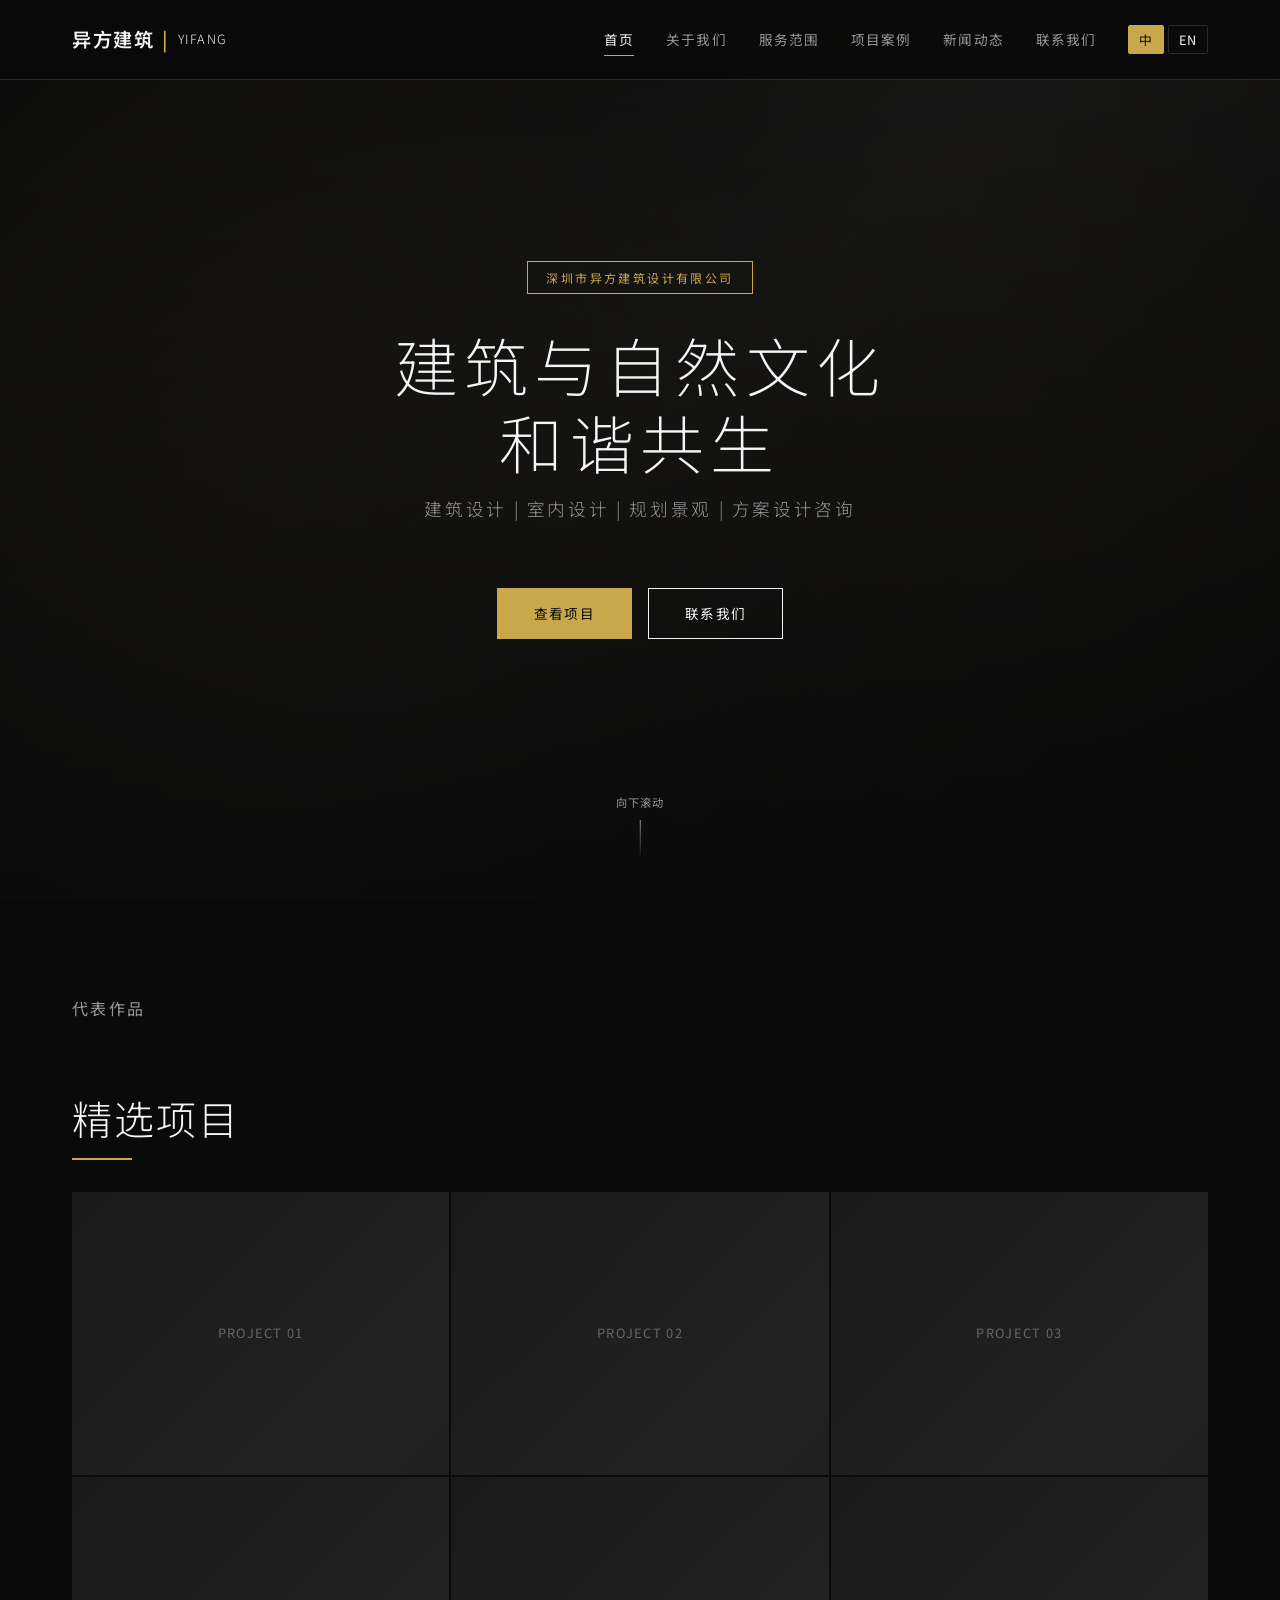
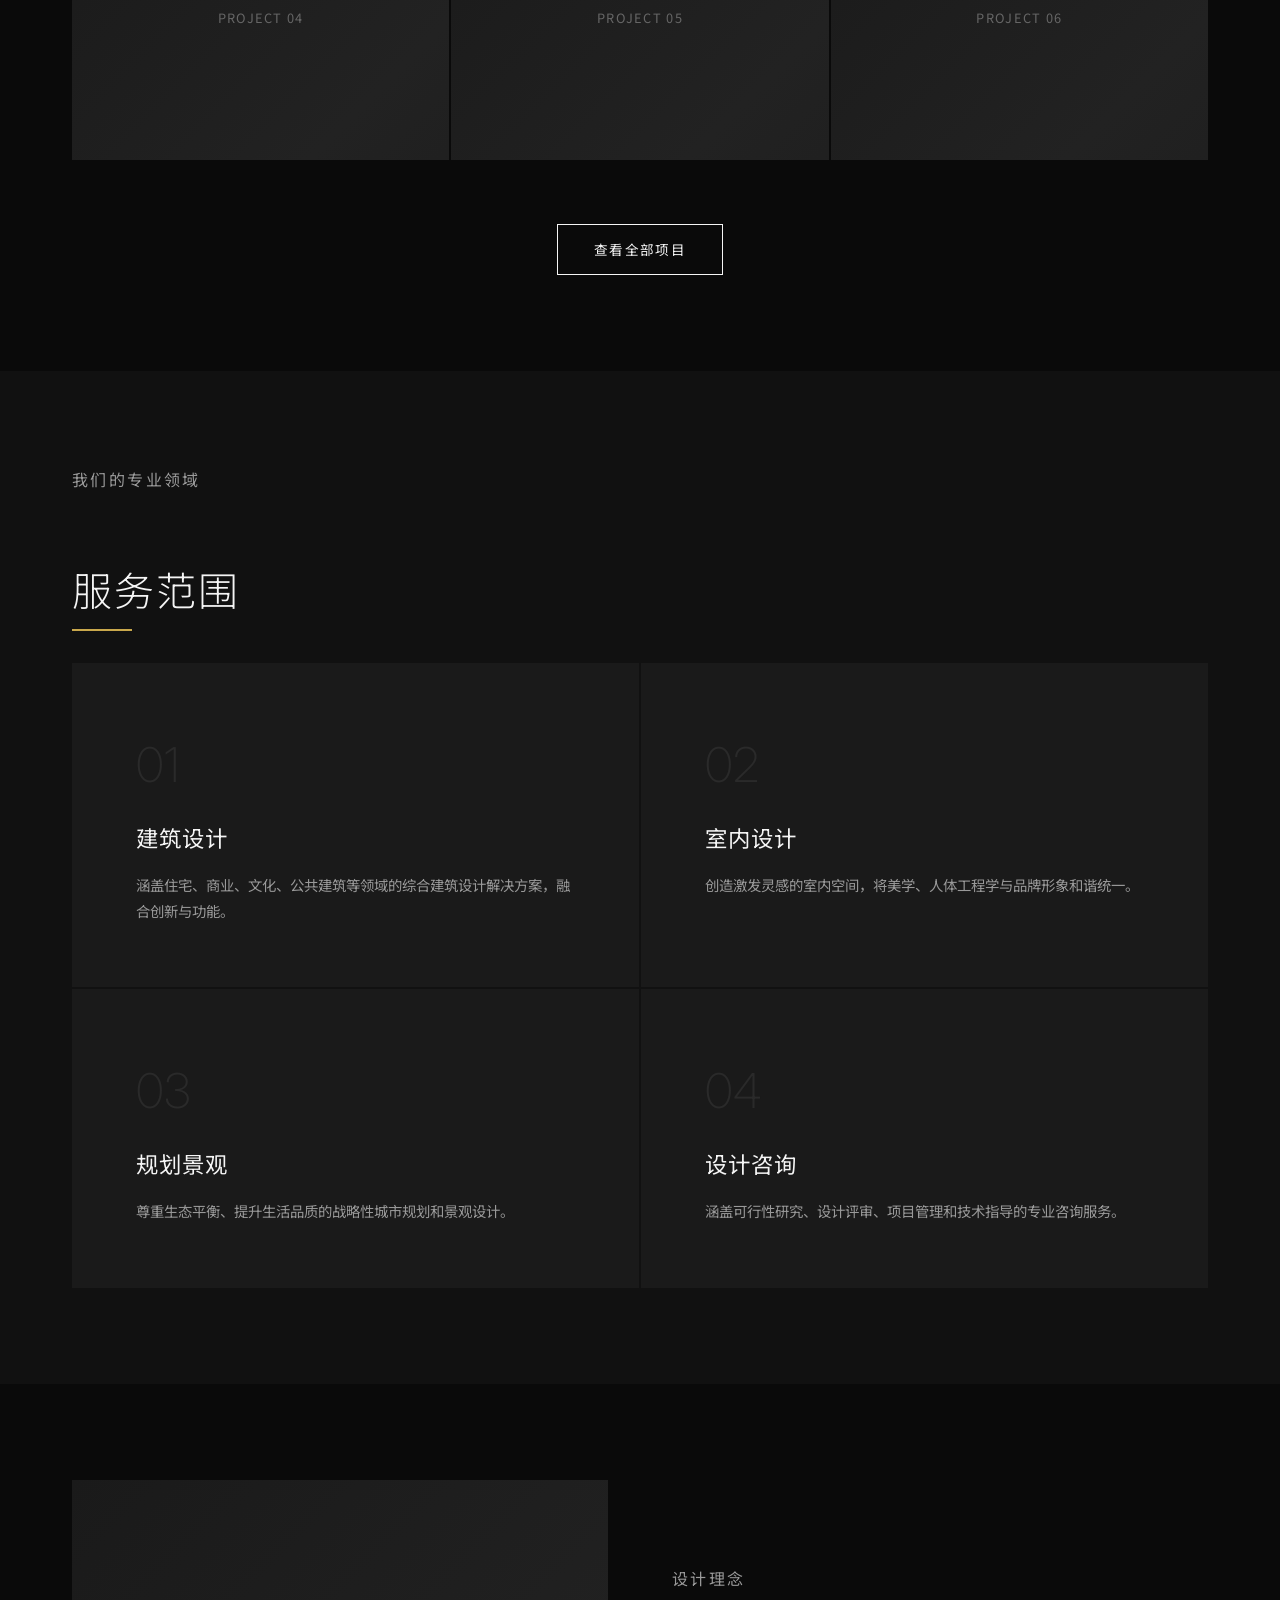
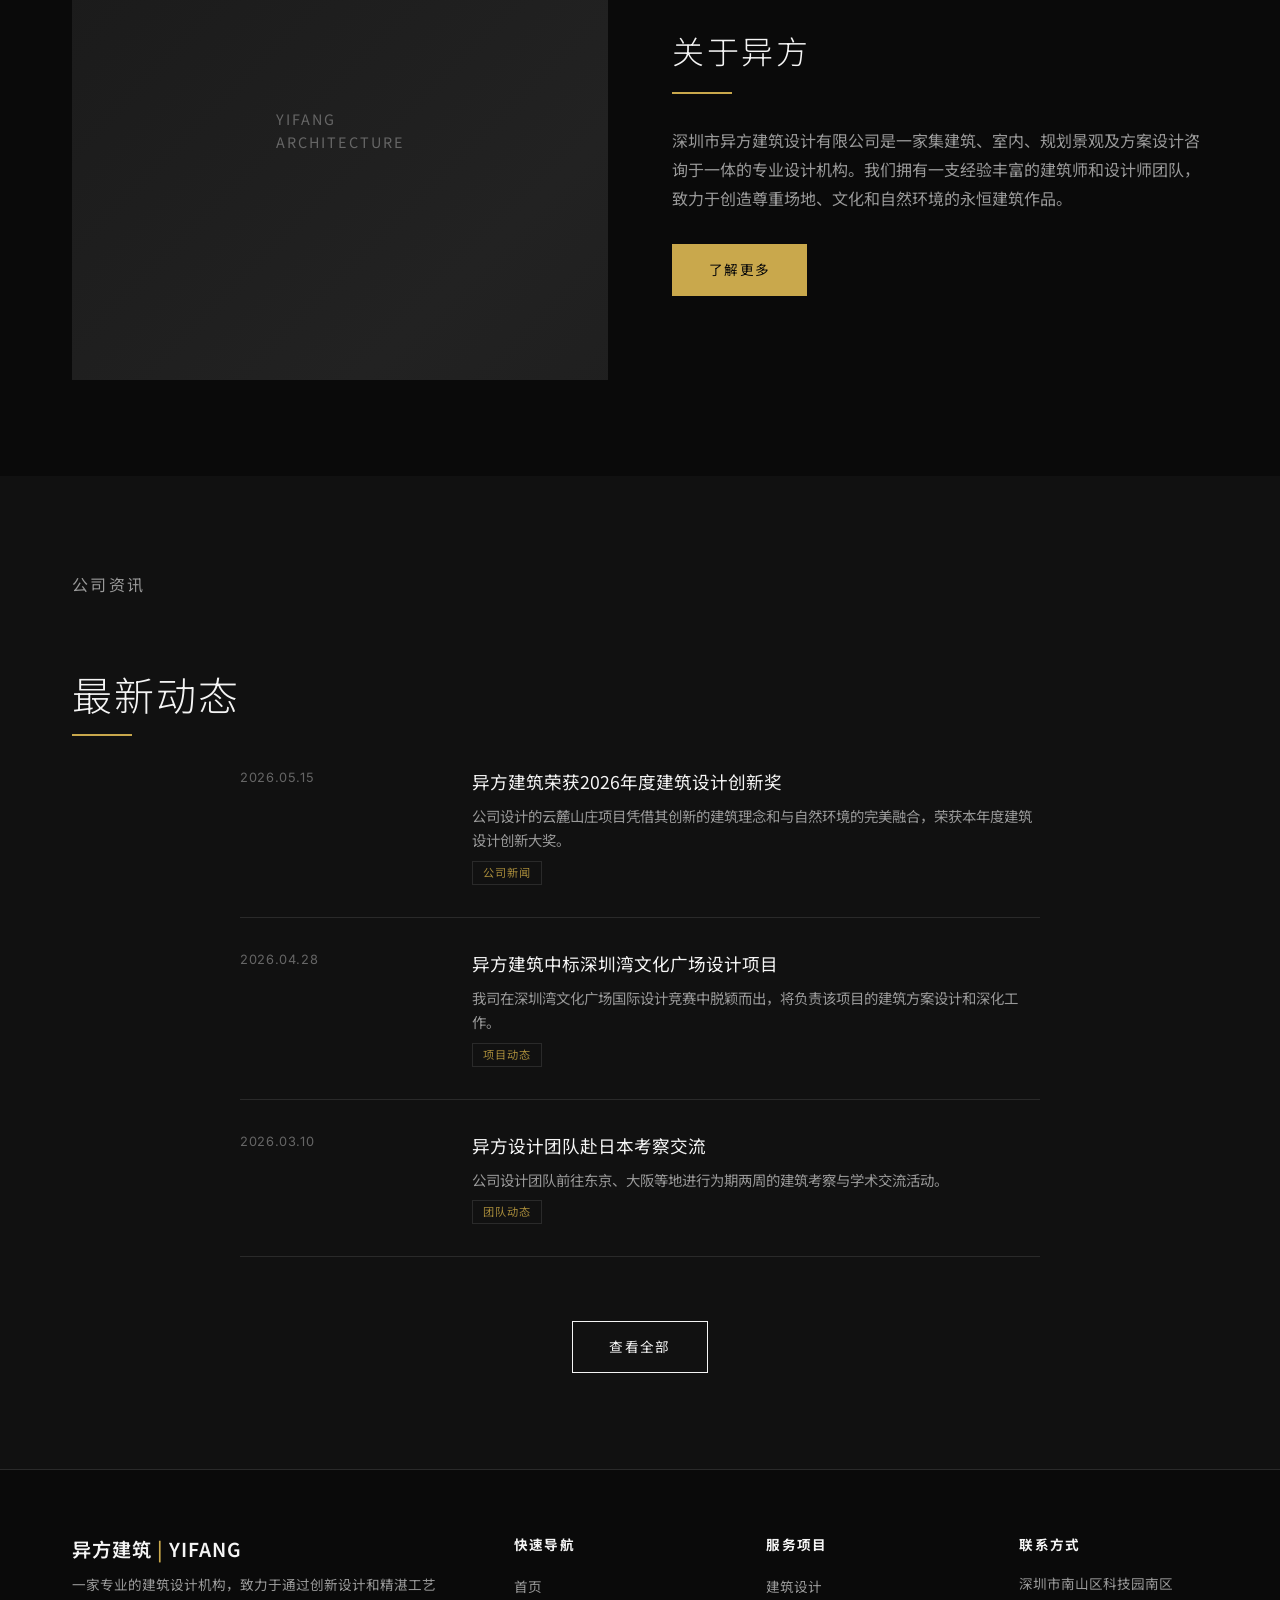
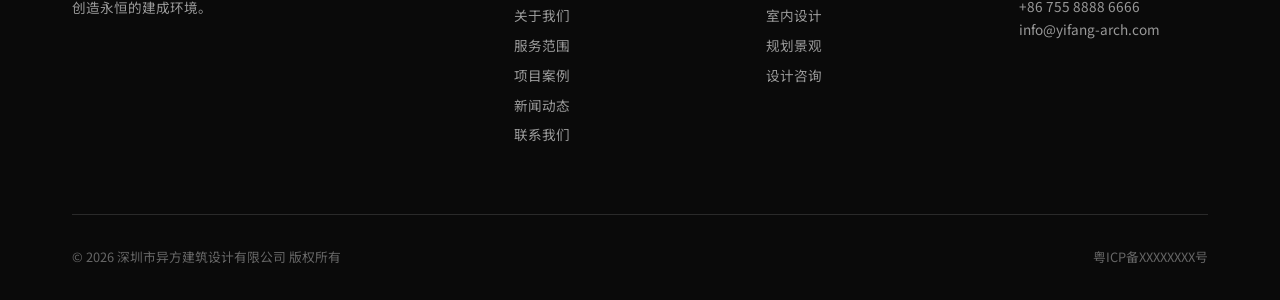
==== index.html @ c67688b3 "feat: init company website - 6 pages: home, about, services, portfolio, news, contact - Dark premium" ====
﻿<!DOCTYPE html>
<html lang="zh-CN">
<head>
  <meta charset="UTF-8">
  <meta name="viewport" content="width=device-width, initial-scale=1.0">
  <title>深圳市异方建筑设计有限公司 | Yifang Architectural Design</title>
  <meta name="description" content="深圳市异方建筑设计有限公司 — 专业建筑/室内/规划景观设计及咨询服务">
  <link rel="preconnect" href="https://fonts.googleapis.com">
  <link rel="preconnect" href="https://fonts.gstatic.com" crossorigin>
  <link href="https://fonts.googleapis.com/css2?family=Inter:wght@200;300;400;600&family=Noto+Sans+SC:wght@200;300;400;600&display=swap" rel="stylesheet">
  <link rel="stylesheet" href="/assets/css/style.css">
</head>
<body>

  <!-- Header -->
  <header class="header" id="header">
    <div class="header-inner">
      <a href="/" class="header-logo">
        <span>异方建筑</span>
        <span class="gold-text">|</span>
        <span style="font-size:0.8rem;font-weight:300">YIFANG</span>
      </a>
      <nav class="nav">
        <a href="/" data-i18n="nav.home" class="active">首页</a>
        <a href="/about.html" data-i18n="nav.about">关于我们</a>
        <a href="/services.html" data-i18n="nav.services">服务范围</a>
        <a href="/portfolio.html" data-i18n="nav.portfolio">项目案例</a>
        <a href="/news.html" data-i18n="nav.news">新闻动态</a>
        <a href="/contact.html" data-i18n="nav.contact">联系我们</a>
        <div class="lang-switcher">
          <button class="lang-btn" data-lang="zh" onclick="i18n.switchLang('zh')">中</button>
          <button class="lang-btn" data-lang="en" onclick="i18n.switchLang('en')">EN</button>
        </div>
      </nav>
      <div class="menu-toggle">
        <span></span>
        <span></span>
        <span></span>
      </div>
    </div>
  </header>
  <div class="nav-overlay"></div>

  <!-- Hero Section -->
  <section class="hero" id="home">
    <div class="hero-bg">
      <div class="hero-bg"></div>
    </div>
    <div class="hero-overlay"></div>
    <div class="hero-content">
      <span class="hero-badge" data-i18n="hero.badge">深圳市异方建筑设计有限公司</span>
      <h1 class="hero-title" data-i18n="hero.title">建筑与自然文化<br>和谐共生</h1>
      <p class="hero-subtitle" data-i18n="hero.subtitle">建筑设计 | 室内设计 | 规划景观 | 方案设计咨询</p>
      <div class="hero-actions">
        <a href="/portfolio.html" class="btn btn-primary" data-i18n="hero.cta.portfolio">查看项目</a>
        <a href="/contact.html" class="btn btn-outline" data-i18n="hero.cta.contact">联系我们</a>
      </div>
    </div>
    <div class="hero-scroll">
      <a href="#featured">
        <span data-i18n="hero.scroll">向下滚动</span>
        <div class="scroll-line"></div>
      </a>
    </div>
  </section>

  <!-- Featured Projects -->
  <section class="section" id="featured">
    <div class="container">
      <div class="reveal">
        <p class="section-subtitle" data-i18n="section.featured.subtitle">代表作品</p>
        <h2 class="section-title" data-i18n="section.featured.title">精选项目</h2>
        <div class="gold-line"></div>
      </div>
      <div class="projects-grid reveal">
        <div class="project-card" data-project-id="1">
          <div class="placeholder-img" style="width:100%;height:100%;display:flex;align-items:center;justify-content:center;color:var(--color-text-dim);font-size:0.8rem;letter-spacing:0.1em">
            PROJECT 01
          </div>
          <div class="project-card-overlay">
            <span class="project-card-category" data-i18n="portfolio.filter.architecture">建筑设计</span>
            <h3 class="project-card-title" data-i18n="portfolio.view">云麓山庄</h3>
          </div>
        </div>
        <div class="project-card" data-project-id="2">
          <div class="placeholder-img" style="width:100%;height:100%;display:flex;align-items:center;justify-content:center;color:var(--color-text-dim);font-size:0.8rem;letter-spacing:0.1em">
            PROJECT 02
          </div>
          <div class="project-card-overlay">
            <span class="project-card-category" data-i18n="portfolio.filter.architecture">建筑设计</span>
            <h3 class="project-card-title">城市艺术中心</h3>
          </div>
        </div>
        <div class="project-card" data-project-id="3">
          <div class="placeholder-img" style="width:100%;height:100%;display:flex;align-items:center;justify-content:center;color:var(--color-text-dim);font-size:0.8rem;letter-spacing:0.1em">
            PROJECT 03
          </div>
          <div class="project-card-overlay">
            <span class="project-card-category" data-i18n="portfolio.filter.architecture">建筑设计</span>
            <h3 class="project-card-title">湖畔住宅</h3>
          </div>
        </div>
        <div class="project-card" data-project-id="4">
          <div class="placeholder-img" style="width:100%;height:100%;display:flex;align-items:center;justify-content:center;color:var(--color-text-dim);font-size:0.8rem;letter-spacing:0.1em">
            PROJECT 04
          </div>
          <div class="project-card-overlay">
            <span class="project-card-category" data-i18n="portfolio.filter.architecture">建筑设计</span>
            <h3 class="project-card-title">企业总部</h3>
          </div>
        </div>
        <div class="project-card" data-project-id="5">
          <div class="placeholder-img" style="width:100%;height:100%;display:flex;align-items:center;justify-content:center;color:var(--color-text-dim);font-size:0.8rem;letter-spacing:0.1em">
            PROJECT 05
          </div>
          <div class="project-card-overlay">
            <span class="project-card-category" data-i18n="portfolio.filter.interior">室内设计</span>
            <h3 class="project-card-title">精品酒店室内</h3>
          </div>
        </div>
        <div class="project-card" data-project-id="6">
          <div class="placeholder-img" style="width:100%;height:100%;display:flex;align-items:center;justify-content:center;color:var(--color-text-dim);font-size:0.8rem;letter-spacing:0.1em">
            PROJECT 06
          </div>
          <div class="project-card-overlay">
            <span class="project-card-category" data-i18n="portfolio.filter.interior">室内设计</span>
            <h3 class="project-card-title">商业空间设计</h3>
          </div>
        </div>
      </div>
      <div class="text-center reveal" style="margin-top:var(--space-xl)">
        <a href="/portfolio.html" class="btn btn-outline" data-i18n="section.featured.all">查看全部项目</a>
      </div>
    </div>
  </section>

  <!-- Services Overview -->
  <section class="section section-dark" id="services">
    <div class="container">
      <div class="reveal">
        <p class="section-subtitle" data-i18n="section.services.subtitle">我们的专业领域</p>
        <h2 class="section-title" data-i18n="section.services.title">服务范围</h2>
        <div class="gold-line"></div>
      </div>
      <div class="services-grid reveal">
        <div class="service-card">
          <div class="service-card-number">01</div>
          <h3 class="service-card-title" data-i18n="service.architecture.title">建筑设计</h3>
          <p class="service-card-desc" data-i18n="service.architecture.desc">涵盖住宅、商业、文化、公共建筑等领域的综合建筑设计解决方案，融合创新与功能。</p>
        </div>
        <div class="service-card">
          <div class="service-card-number">02</div>
          <h3 class="service-card-title" data-i18n="service.interior.title">室内设计</h3>
          <p class="service-card-desc" data-i18n="service.interior.desc">创造激发灵感的室内空间，将美学、人体工程学与品牌形象和谐统一。</p>
        </div>
        <div class="service-card">
          <div class="service-card-number">03</div>
          <h3 class="service-card-title" data-i18n="service.planning.title">规划景观</h3>
          <p class="service-card-desc" data-i18n="service.planning.desc">尊重生态平衡、提升生活品质的战略性城市规划和景观设计。</p>
        </div>
        <div class="service-card">
          <div class="service-card-number">04</div>
          <h3 class="service-card-title" data-i18n="service.consulting.title">设计咨询</h3>
          <p class="service-card-desc" data-i18n="service.consulting.desc">涵盖可行性研究、设计评审、项目管理和技术指导的专业咨询服务。</p>
        </div>
      </div>
    </div>
  </section>

  <!-- About Preview -->
  <section class="section" id="about">
    <div class="container">
      <div class="about-preview reveal">
        <div class="placeholder-img about-preview-image" style="display:flex;align-items:center;justify-content:center;color:var(--color-text-dim);font-size:0.9rem;letter-spacing:0.15em">
          <span>YIFANG<br>ARCHITECTURE</span>
        </div>
        <div class="about-preview-content">
          <p class="section-subtitle" data-i18n="section.about.subtitle">设计理念</p>
          <h2 data-i18n="section.about.title">关于异方</h2>
          <div class="gold-line"></div>
          <p data-i18n="about.preview.text">深圳市异方建筑设计有限公司是一家集建筑、室内、规划景观及方案设计咨询于一体的专业设计机构。我们拥有一支经验丰富的建筑师和设计师团队，致力于创造尊重场地、文化和自然环境的永恒建筑作品。</p>
          <a href="/about.html" class="btn btn-primary" data-i18n="about.cta">了解更多</a>
        </div>
      </div>
    </div>
  </section>

  <!-- News Preview -->
  <section class="section section-dark" id="news">
    <div class="container">
      <div class="reveal">
        <p class="section-subtitle" data-i18n="section.news.subtitle">公司资讯</p>
        <h2 class="section-title" data-i18n="section.news.title">最新动态</h2>
        <div class="gold-line"></div>
      </div>
      <div class="news-list reveal">
        <div class="news-item">
          <span class="news-item-date">2026.05.15</span>
          <div class="news-item-content">
            <h3>异方建筑荣获2026年度建筑设计创新奖</h3>
            <p>公司设计的云麓山庄项目凭借其创新的建筑理念和与自然环境的完美融合，荣获本年度建筑设计创新大奖。</p>
            <span class="news-item-tag">公司新闻</span>
          </div>
        </div>
        <div class="news-item">
          <span class="news-item-date">2026.04.28</span>
          <div class="news-item-content">
            <h3>异方建筑中标深圳湾文化广场设计项目</h3>
            <p>我司在深圳湾文化广场国际设计竞赛中脱颖而出，将负责该项目的建筑方案设计和深化工作。</p>
            <span class="news-item-tag">项目动态</span>
          </div>
        </div>
        <div class="news-item">
          <span class="news-item-date">2026.03.10</span>
          <div class="news-item-content">
            <h3>异方设计团队赴日本考察交流</h3>
            <p>公司设计团队前往东京、大阪等地进行为期两周的建筑考察与学术交流活动。</p>
            <span class="news-item-tag">团队动态</span>
          </div>
        </div>
      </div>
      <div class="text-center reveal" style="margin-top:var(--space-xl)">
        <a href="/news.html" class="btn btn-outline" data-i18n="news.view">查看全部</a>
      </div>
    </div>
  </section>

  <!-- Footer -->
  <footer class="footer">
    <div class="container">
      <div class="footer-grid">
        <div>
          <div class="footer-brand">异方建筑 <span class="gold-text">|</span> YIFANG</div>
          <p class="footer-desc" data-i18n="footer.desc">一家专业的建筑设计机构，致力于通过创新设计和精湛工艺创造永恒的建成环境。</p>
        </div>
        <div>
          <h4 data-i18n="footer.nav.title">快速导航</h4>
          <a href="/" data-i18n="nav.home">首页</a>
          <a href="/about.html" data-i18n="nav.about">关于我们</a>
          <a href="/services.html" data-i18n="nav.services">服务范围</a>
          <a href="/portfolio.html" data-i18n="nav.portfolio">项目案例</a>
          <a href="/news.html" data-i18n="nav.news">新闻动态</a>
          <a href="/contact.html" data-i18n="nav.contact">联系我们</a>
        </div>
        <div>
          <h4 data-i18n="footer.services.title">服务项目</h4>
          <a href="/services.html" data-i18n="service.architecture.title">建筑设计</a>
          <a href="/services.html" data-i18n="service.interior.title">室内设计</a>
          <a href="/services.html" data-i18n="service.planning.title">规划景观</a>
          <a href="/services.html" data-i18n="service.consulting.title">设计咨询</a>
        </div>
        <div>
          <h4 data-i18n="footer.contact.title">联系方式</h4>
          <p class="footer-desc">深圳市南山区科技园南区</p>
          <p class="footer-desc">+86 755 8888 6666</p>
          <p class="footer-desc">info@yifang-arch.com</p>
        </div>
      </div>
      <div class="footer-bottom">
        <span data-i18n="footer.copyright">© 2026 深圳市异方建筑设计有限公司 版权所有</span>
        <span>粤ICP备XXXXXXXX号</span>
      </div>
    </div>
  </footer>

  <!-- Modal -->
  <div class="modal-overlay">
    <div class="modal-content">
      <img class="modal-image placeholder-img" src="" alt="">
      <div class="modal-body"></div>
    </div>
    <button class="modal-close">✕</button>
  </div>

  <script src="/assets/js/i18n.js"></script>
  <script src="/assets/js/main.js"></script>
</body>
</html>
---- assets/css/style.css ----
﻿/* ============================================
   深圳市异方建筑设计有限公司
   Yifang Architectural Design Co., Ltd.
   Global Stylesheet - Dark Premium Theme
   ============================================ */

/* --- CSS Custom Properties --- */
:root {
  /* Colors */
  --color-bg: #0a0a0a;
  --color-bg-alt: #111111;
  --color-bg-card: #1a1a1a;
  --color-bg-elevated: #222222;
  --color-gold: #c9a84c;
  --color-gold-light: #d4a853;
  --color-gold-dim: #a68a3a;
  --color-text: #f5f5f5;
  --color-text-muted: #999999;
  --color-text-dim: #666666;
  --color-border: #2a2a2a;
  --color-border-light: #333333;
  --color-overlay: rgba(0, 0, 0, 0.7);

  /* Typography */
  --font-en: 'Inter', -apple-system, BlinkMacSystemFont, 'Segoe UI', sans-serif;
  --font-zh: 'Noto Sans SC', 'PingFang SC', 'Microsoft YaHei', sans-serif;
  --font-mono: 'JetBrains Mono', 'Fira Code', monospace;

  /* Spacing */
  --space-xs: 0.25rem;
  --space-sm: 0.5rem;
  --space-md: 1rem;
  --space-lg: 2rem;
  --space-xl: 4rem;
  --space-2xl: 6rem;
  --space-3xl: 8rem;

  /* Layout */
  --max-width: 1200px;
  --max-width-narrow: 800px;
  --header-height: 80px;

  /* Transitions */
  --transition-fast: 0.2s ease;
  --transition-base: 0.3s ease;
  --transition-slow: 0.5s ease;
}

/* --- Reset --- */
*, *::before, *::after {
  margin: 0;
  padding: 0;
  box-sizing: border-box;
}

html {
  scroll-behavior: smooth;
  -webkit-font-smoothing: antialiased;
  -moz-osx-font-smoothing: grayscale;
}

body {
  font-family: var(--font-zh);
  color: var(--color-text);
  background-color: var(--color-bg);
  line-height: 1.6;
  overflow-x: hidden;
}

img {
  max-width: 100%;
  height: auto;
  display: block;
}

a {
  color: inherit;
  text-decoration: none;
  transition: color var(--transition-base);
}

button {
  border: none;
  background: none;
  cursor: pointer;
  font-family: inherit;
  font-size: inherit;
  color: inherit;
}

ul, ol {
  list-style: none;
}

/* --- Utility Classes --- */
.container {
  width: 100%;
  max-width: var(--max-width);
  margin: 0 auto;
  padding: 0 var(--space-lg);
}

.container-narrow {
  max-width: var(--max-width-narrow);
  margin: 0 auto;
  padding: 0 var(--space-lg);
}

.section {
  padding: var(--space-2xl) 0;
}

.section-dark {
  background-color: var(--color-bg-alt);
}

.section-title {
  font-size: 2.5rem;
  font-weight: 300;
  letter-spacing: 0.05em;
  margin-bottom: var(--space-sm);
  text-transform: uppercase;
}

.section-subtitle {
  font-size: 1rem;
  color: var(--color-text-muted);
  letter-spacing: 0.15em;
  text-transform: uppercase;
  margin-bottom: var(--space-xl);
}

.gold-line {
  width: 60px;
  height: 2px;
  background-color: var(--color-gold);
  margin-bottom: var(--space-lg);
}

.gold-text {
  color: var(--color-gold);
}

.text-center {
  text-align: center;
}

.text-muted {
  color: var(--color-text-muted);
}

/* --- Language Switcher --- */
.lang-switcher {
  display: flex;
  gap: var(--space-xs);
  align-items: center;
}

.lang-switcher button {
  font-size: 0.8rem;
  padding: 4px 10px;
  border: 1px solid var(--color-border);
  border-radius: 2px;
  letter-spacing: 0.05em;
  transition: all var(--transition-fast);
}

.lang-switcher button:hover {
  border-color: var(--color-gold);
  color: var(--color-gold);
}

.lang-switcher button.active {
  background-color: var(--color-gold);
  color: var(--color-bg);
  border-color: var(--color-gold);
}

/* --- Buttons --- */
.btn {
  display: inline-flex;
  align-items: center;
  gap: var(--space-sm);
  padding: 14px 36px;
  font-size: 0.85rem;
  letter-spacing: 0.1em;
  text-transform: uppercase;
  transition: all var(--transition-base);
  position: relative;
}

.btn-primary {
  background-color: var(--color-gold);
  color: var(--color-bg);
  border: 1px solid var(--color-gold);
}

.btn-primary:hover {
  background-color: transparent;
  color: var(--color-gold);
}

.btn-outline {
  border: 1px solid var(--color-text);
  color: var(--color-text);
}

.btn-outline:hover {
  background-color: var(--color-text);
  color: var(--color-bg);
}

/* --- Header / Navigation --- */
.header {
  position: fixed;
  top: 0;
  left: 0;
  right: 0;
  height: var(--header-height);
  z-index: 1000;
  background-color: rgba(10, 10, 10, 0.95);
  backdrop-filter: blur(20px);
  -webkit-backdrop-filter: blur(20px);
  border-bottom: 1px solid var(--color-border);
  transition: background-color var(--transition-base);
}

.header-inner {
  display: flex;
  align-items: center;
  justify-content: space-between;
  height: 100%;
  max-width: var(--max-width);
  margin: 0 auto;
  padding: 0 var(--space-lg);
}

.header-logo {
  font-size: 1.2rem;
  font-weight: 600;
  letter-spacing: 0.08em;
  display: flex;
  align-items: center;
  gap: var(--space-sm);
}

.header-logo img {
  height: 40px;
  width: auto;
}

.header-logo span {
  color: var(--color-text);
}

.header-logo .gold-text {
  color: var(--color-gold);
}

/* Navigation */
.nav {
  display: flex;
  align-items: center;
  gap: var(--space-lg);
}

.nav a {
  font-size: 0.85rem;
  letter-spacing: 0.08em;
  text-transform: uppercase;
  position: relative;
  padding: 4px 0;
  color: var(--color-text-muted);
}

.nav a::after {
  content: '';
  position: absolute;
  bottom: -2px;
  left: 0;
  width: 0;
  height: 1px;
  background-color: var(--color-gold);
  transition: width var(--transition-base);
}

.nav a:hover,
.nav a.active {
  color: var(--color-text);
}

.nav a:hover::after,
.nav a.active::after {
  width: 100%;
}

/* Mobile menu toggle */
.menu-toggle {
  display: none;
  flex-direction: column;
  gap: 5px;
  padding: 4px;
  z-index: 1001;
}

.menu-toggle span {
  display: block;
  width: 24px;
  height: 1.5px;
  background-color: var(--color-text);
  transition: all var(--transition-base);
}

.menu-toggle.active span:nth-child(1) {
  transform: rotate(45deg) translate(5px, 5px);
}

.menu-toggle.active span:nth-child(2) {
  opacity: 0;
}

.menu-toggle.active span:nth-child(3) {
  transform: rotate(-45deg) translate(5px, -5px);
}

/* --- Hero Section --- */
.hero {
  position: relative;
  height: 100vh;
  min-height: 600px;
  display: flex;
  align-items: center;
  justify-content: center;
  overflow: hidden;
}

.hero-bg {
  position: absolute;
  inset: 0;
  background: linear-gradient(135deg, #0a0a0a 0%, #1a1a1a 50%, #0a0a0a 100%);
}

.hero-bg::before {
  content: '';
  position: absolute;
  inset: 0;
  background-image:
    radial-gradient(circle at 20% 50%, rgba(201, 168, 76, 0.08) 0%, transparent 50%),
    radial-gradient(circle at 80% 50%, rgba(201, 168, 76, 0.05) 0%, transparent 50%);
}

.hero-bg img {
  width: 100%;
  height: 100%;
  object-fit: cover;
  opacity: 0.4;
}

.hero-overlay {
  position: absolute;
  inset: 0;
  background: linear-gradient(
    to bottom,
    rgba(10, 10, 10, 0.3) 0%,
    rgba(10, 10, 10, 0.6) 50%,
    rgba(10, 10, 10, 0.9) 100%
  );
}

.hero-content {
  position: relative;
  z-index: 2;
  text-align: center;
  max-width: 800px;
  padding: 0 var(--space-lg);
}

.hero-badge {
  display: inline-block;
  font-size: 0.75rem;
  letter-spacing: 0.2em;
  text-transform: uppercase;
  border: 1px solid var(--color-gold);
  color: var(--color-gold);
  padding: 6px 18px;
  margin-bottom: var(--space-lg);
  opacity: 0;
  animation: fadeInUp 1s ease forwards 0.3s;
}

.hero-title {
  font-size: 4rem;
  font-weight: 200;
  letter-spacing: 0.1em;
  line-height: 1.2;
  margin-bottom: var(--space-md);
  opacity: 0;
  animation: fadeInUp 1s ease forwards 0.6s;
}

.hero-subtitle {
  font-size: 1.1rem;
  color: var(--color-text-muted);
  letter-spacing: 0.15em;
  margin-bottom: var(--space-xl);
  font-weight: 300;
  opacity: 0;
  animation: fadeInUp 1s ease forwards 0.9s;
}

.hero-actions {
  display: flex;
  gap: var(--space-md);
  justify-content: center;
  opacity: 0;
  animation: fadeInUp 1s ease forwards 1.2s;
}

.hero-scroll {
  position: absolute;
  bottom: 40px;
  left: 50%;
  transform: translateX(-50%);
  z-index: 2;
  animation: bounce 2s infinite;
}

.hero-scroll a {
  display: flex;
  flex-direction: column;
  align-items: center;
  gap: 8px;
  color: var(--color-text-muted);
  font-size: 0.7rem;
  letter-spacing: 0.1em;
  text-transform: uppercase;
}

.hero-scroll .scroll-line {
  width: 1px;
  height: 40px;
  background: linear-gradient(to bottom, var(--color-text-muted), transparent);
}

/* --- Animations --- */
@keyframes fadeInUp {
  from {
    opacity: 0;
    transform: translateY(30px);
  }
  to {
    opacity: 1;
    transform: translateY(0);
  }
}

@keyframes bounce {
  0%, 20%, 50%, 80%, 100% {
    transform: translateX(-50%) translateY(0);
  }
  40% {
    transform: translateX(-50%) translateY(-10px);
  }
  60% {
    transform: translateX(-50%) translateY(-5px);
  }
}

/* Reveal on scroll */
.reveal {
  opacity: 0;
  transform: translateY(30px);
  transition: opacity 0.8s ease, transform 0.8s ease;
}

.reveal.visible {
  opacity: 1;
  transform: translateY(0);
}

/* --- Featured Projects Grid --- */
.projects-grid {
  display: grid;
  grid-template-columns: repeat(3, 1fr);
  gap: 2px;
}

.project-card {
  position: relative;
  overflow: hidden;
  aspect-ratio: 4 / 3;
  cursor: pointer;
}

.project-card-image {
  width: 100%;
  height: 100%;
  object-fit: cover;
  transition: transform var(--transition-slow);
}

.project-card:hover .project-card-image {
  transform: scale(1.05);
}

.project-card-overlay {
  position: absolute;
  inset: 0;
  background: linear-gradient(to top, rgba(0,0,0,0.8) 0%, rgba(0,0,0,0.2) 50%, transparent 100%);
  opacity: 0;
  transition: opacity var(--transition-base);
  display: flex;
  flex-direction: column;
  justify-content: flex-end;
  padding: var(--space-lg);
}

.project-card:hover .project-card-overlay {
  opacity: 1;
}

.project-card-category {
  font-size: 0.7rem;
  letter-spacing: 0.15em;
  text-transform: uppercase;
  color: var(--color-gold);
  margin-bottom: var(--space-xs);
}

.project-card-title {
  font-size: 1.1rem;
  font-weight: 400;
  letter-spacing: 0.05em;
}

/* --- Services Grid --- */
.services-grid {
  display: grid;
  grid-template-columns: repeat(2, 1fr);
  gap: 2px;
}

.service-card {
  padding: var(--space-xl);
  background-color: var(--color-bg-card);
  transition: background-color var(--transition-base);
  position: relative;
}

.service-card:hover {
  background-color: var(--color-bg-elevated);
}

.service-card-number {
  font-size: 3rem;
  font-weight: 200;
  color: var(--color-border);
  margin-bottom: var(--space-md);
  font-family: var(--font-en);
}

.service-card-title {
  font-size: 1.4rem;
  font-weight: 400;
  margin-bottom: var(--space-md);
  letter-spacing: 0.05em;
}

.service-card-desc {
  color: var(--color-text-muted);
  line-height: 1.8;
  font-size: 0.9rem;
}

/* --- About Preview (Home) --- */
.about-preview {
  display: grid;
  grid-template-columns: 1fr 1fr;
  gap: var(--space-xl);
  align-items: center;
}

.about-preview-image {
  width: 100%;
  height: 500px;
  object-fit: cover;
}

.about-preview-content h2 {
  font-size: 2rem;
  font-weight: 300;
  letter-spacing: 0.08em;
  margin-bottom: var(--space-md);
}

.about-preview-content p {
  color: var(--color-text-muted);
  line-height: 1.8;
  margin-bottom: var(--space-lg);
}

/* --- Page Header (Inner Pages) --- */
.page-header {
  padding-top: calc(var(--header-height) + var(--space-2xl));
  padding-bottom: var(--space-xl);
  position: relative;
}

.page-header-bg {
  position: absolute;
  inset: 0;
  background: linear-gradient(135deg, #0a0a0a 0%, #151515 100%);
}

.page-header-bg::after {
  content: '';
  position: absolute;
  bottom: 0;
  left: 0;
  right: 0;
  height: 1px;
  background: linear-gradient(to right, transparent, var(--color-gold-dim), transparent);
}

.page-header .container {
  position: relative;
  z-index: 1;
}

.page-header h1 {
  font-size: 3rem;
  font-weight: 200;
  letter-spacing: 0.08em;
  margin-bottom: var(--space-sm);
}

.page-header p {
  color: var(--color-text-muted);
  letter-spacing: 0.1em;
  font-size: 0.95rem;
}

/* --- About Page --- */
.about-intro {
  display: grid;
  grid-template-columns: 1fr 1fr;
  gap: var(--space-xl);
  align-items: start;
}

.about-intro-text p {
  margin-bottom: var(--space-md);
  color: var(--color-text-muted);
  line-height: 1.8;
}

.philosophy-grid {
  display: grid;
  grid-template-columns: repeat(3, 1fr);
  gap: 2px;
}

.philosophy-card {
  padding: var(--space-xl);
  background-color: var(--color-bg-card);
  text-align: center;
}

.philosophy-card .icon {
  font-size: 2.5rem;
  margin-bottom: var(--space-md);
}

.philosophy-card h3 {
  font-size: 1.1rem;
  font-weight: 400;
  margin-bottom: var(--space-sm);
  letter-spacing: 0.05em;
}

.philosophy-card p {
  color: var(--color-text-muted);
  font-size: 0.9rem;
  line-height: 1.7;
}

/* Team */
.team-grid {
  display: grid;
  grid-template-columns: repeat(4, 1fr);
  gap: var(--space-lg);
}

.team-card {
  text-align: center;
}

.team-card-image {
  width: 100%;
  aspect-ratio: 1;
  background-color: var(--color-bg-card);
  margin-bottom: var(--space-md);
  overflow: hidden;
}

.team-card-image img {
  width: 100%;
  height: 100%;
  object-fit: cover;
}

.team-card h4 {
  font-size: 1rem;
  font-weight: 400;
  letter-spacing: 0.05em;
  margin-bottom: var(--space-xs);
}

.team-card .role {
  font-size: 0.8rem;
  color: var(--color-gold);
  letter-spacing: 0.1em;
  text-transform: uppercase;
}

/* --- Services Page --- */
.service-detail {
  display: grid;
  grid-template-columns: 1fr 1fr;
  gap: var(--space-xl);
  align-items: center;
  padding: var(--space-xl) 0;
}

.service-detail.reverse {
  direction: rtl;
}

.service-detail.reverse > * {
  direction: ltr;
}

.service-detail-image {
  width: 100%;
  height: 400px;
  object-fit: cover;
  background-color: var(--color-bg-card);
}

.service-detail-content h3 {
  font-size: 1.8rem;
  font-weight: 300;
  letter-spacing: 0.05em;
  margin-bottom: var(--space-md);
}

.service-detail-content p {
  color: var(--color-text-muted);
  line-height: 1.8;
  margin-bottom: var(--space-md);
}

.service-detail-content ul {
  color: var(--color-text-muted);
}

.service-detail-content ul li {
  padding: 6px 0;
  padding-left: var(--space-lg);
  position: relative;
}

.service-detail-content ul li::before {
  content: '—';
  position: absolute;
  left: 0;
  color: var(--color-gold-dim);
}

/* --- Portfolio Page --- */
.portfolio-filters {
  display: flex;
  gap: var(--space-md);
  flex-wrap: wrap;
  margin-bottom: var(--space-xl);
}

.filter-btn {
  font-size: 0.8rem;
  letter-spacing: 0.1em;
  text-transform: uppercase;
  padding: 8px 20px;
  border: 1px solid var(--color-border);
  color: var(--color-text-muted);
  transition: all var(--transition-fast);
}

.filter-btn:hover {
  border-color: var(--color-text);
  color: var(--color-text);
}

.filter-btn.active {
  background-color: var(--color-gold);
  color: var(--color-bg);
  border-color: var(--color-gold);
}

.portfolio-grid {
  display: grid;
  grid-template-columns: repeat(3, 1fr);
  gap: 2px;
}

.portfolio-item {
  position: relative;
  aspect-ratio: 4 / 3;
  overflow: hidden;
  cursor: pointer;
}

.portfolio-item img {
  width: 100%;
  height: 100%;
  object-fit: cover;
  transition: transform var(--transition-slow);
}

.portfolio-item:hover img {
  transform: scale(1.05);
}

.portfolio-item-info {
  position: absolute;
  inset: 0;
  background: linear-gradient(to top, rgba(0,0,0,0.85) 0%, rgba(0,0,0,0.1) 60%, transparent 100%);
  display: flex;
  flex-direction: column;
  justify-content: flex-end;
  padding: var(--space-lg);
  opacity: 0;
  transition: opacity var(--transition-base);
}

.portfolio-item:hover .portfolio-item-info {
  opacity: 1;
}

.portfolio-item-category {
  font-size: 0.7rem;
  letter-spacing: 0.15em;
  color: var(--color-gold);
  text-transform: uppercase;
  margin-bottom: var(--space-xs);
}

.portfolio-item-title {
  font-size: 1.1rem;
  font-weight: 400;
}

/* --- Modal --- */
.modal-overlay {
  position: fixed;
  inset: 0;
  z-index: 2000;
  background-color: rgba(0,0,0,0.9);
  display: none;
  align-items: center;
  justify-content: center;
  padding: var(--space-xl);
  backdrop-filter: blur(10px);
}

.modal-overlay.open {
  display: flex;
}

.modal-content {
  max-width: 900px;
  width: 100%;
  max-height: 90vh;
  overflow-y: auto;
}

.modal-image {
  width: 100%;
  max-height: 500px;
  object-fit: cover;
  margin-bottom: var(--space-lg);
}

.modal-body h2 {
  font-size: 1.8rem;
  font-weight: 300;
  margin-bottom: var(--space-sm);
}

.modal-body .category {
  color: var(--color-gold);
  font-size: 0.8rem;
  letter-spacing: 0.1em;
  text-transform: uppercase;
  margin-bottom: var(--space-md);
}

.modal-body p {
  color: var(--color-text-muted);
  line-height: 1.8;
}

.modal-close {
  position: absolute;
  top: var(--space-lg);
  right: var(--space-lg);
  width: 48px;
  height: 48px;
  display: flex;
  align-items: center;
  justify-content: center;
  font-size: 1.5rem;
  color: var(--color-text);
  border: 1px solid var(--color-border);
  transition: all var(--transition-fast);
}

.modal-close:hover {
  border-color: var(--color-gold);
  color: var(--color-gold);
}

/* --- News Page --- */
.news-list {
  max-width: var(--max-width-narrow);
  margin: 0 auto;
}

.news-item {
  padding: var(--space-lg) 0;
  border-bottom: 1px solid var(--color-border);
  display: grid;
  grid-template-columns: 200px 1fr;
  gap: var(--space-lg);
  align-items: start;
}

.news-item:first-child {
  padding-top: 0;
}

.news-item-date {
  font-size: 0.8rem;
  color: var(--color-text-dim);
  letter-spacing: 0.05em;
  font-family: var(--font-en);
}

.news-item-content h3 {
  font-size: 1.1rem;
  font-weight: 400;
  margin-bottom: var(--space-sm);
  transition: color var(--transition-fast);
}

.news-item-content h3:hover {
  color: var(--color-gold);
}

.news-item-content p {
  color: var(--color-text-muted);
  font-size: 0.9rem;
  line-height: 1.7;
}

.news-item-tag {
  display: inline-block;
  font-size: 0.7rem;
  letter-spacing: 0.1em;
  color: var(--color-gold-dim);
  border: 1px solid var(--color-border);
  padding: 2px 10px;
  margin-top: var(--space-sm);
  text-transform: uppercase;
}

/* --- Contact Page --- */
.contact-grid {
  display: grid;
  grid-template-columns: 1fr 1fr;
  gap: var(--space-xl);
}

.contact-info-item {
  margin-bottom: var(--space-lg);
}

.contact-info-item h4 {
  font-size: 0.85rem;
  letter-spacing: 0.1em;
  text-transform: uppercase;
  color: var(--color-gold);
  margin-bottom: var(--space-sm);
}

.contact-info-item p {
  color: var(--color-text-muted);
  line-height: 1.7;
}

.contact-form .form-group {
  margin-bottom: var(--space-md);
}

.contact-form label {
  display: block;
  font-size: 0.8rem;
  letter-spacing: 0.05em;
  margin-bottom: var(--space-xs);
  color: var(--color-text-muted);
}

.contact-form input,
.contact-form textarea,
.contact-form select {
  width: 100%;
  padding: 14px 16px;
  background-color: var(--color-bg-card);
  border: 1px solid var(--color-border);
  color: var(--color-text);
  font-family: inherit;
  font-size: 0.9rem;
  transition: border-color var(--transition-fast);
  outline: none;
}

.contact-form input:focus,
.contact-form textarea:focus,
.contact-form select:focus {
  border-color: var(--color-gold-dim);
}

.contact-form textarea {
  min-height: 150px;
  resize: vertical;
}

.contact-form input::placeholder,
.contact-form textarea::placeholder {
  color: var(--color-text-dim);
}

/* --- Footer --- */
.footer {
  border-top: 1px solid var(--color-border);
  padding: var(--space-xl) 0 var(--space-lg);
}

.footer-grid {
  display: grid;
  grid-template-columns: 2fr 1fr 1fr 1fr;
  gap: var(--space-xl);
  margin-bottom: var(--space-xl);
}

.footer-brand {
  font-size: 1.2rem;
  font-weight: 600;
  letter-spacing: 0.05em;
  margin-bottom: var(--space-sm);
}

.footer-desc {
  color: var(--color-text-muted);
  font-size: 0.85rem;
  line-height: 1.7;
}

.footer h4 {
  font-size: 0.85rem;
  letter-spacing: 0.1em;
  text-transform: uppercase;
  margin-bottom: var(--space-md);
  color: var(--color-text);
}

.footer a {
  display: block;
  color: var(--color-text-muted);
  font-size: 0.85rem;
  padding: 4px 0;
  transition: color var(--transition-fast);
}

.footer a:hover {
  color: var(--color-gold);
}

.footer-bottom {
  border-top: 1px solid var(--color-border);
  padding-top: var(--space-lg);
  display: flex;
  justify-content: space-between;
  align-items: center;
  font-size: 0.8rem;
  color: var(--color-text-dim);
}

/* --- Responsive --- */
@media (max-width: 1024px) {
  .projects-grid,
  .portfolio-grid {
    grid-template-columns: repeat(2, 1fr);
  }

  .team-grid {
    grid-template-columns: repeat(2, 1fr);
  }

  .footer-grid {
    grid-template-columns: 1fr 1fr;
  }
}

@media (max-width: 768px) {
  :root {
    --header-height: 64px;
    --space-2xl: 4rem;
    --space-3xl: 5rem;
  }

  .menu-toggle {
    display: flex;
  }

  .nav {
    position: fixed;
    top: 0;
    right: -100%;
    width: 300px;
    height: 100vh;
    background-color: var(--color-bg-alt);
    flex-direction: column;
    padding: calc(var(--header-height) + var(--space-lg)) var(--space-lg) var(--space-lg);
    transition: right var(--transition-base);
    border-left: 1px solid var(--color-border);
    gap: var(--space-md);
    align-items: flex-start;
  }

  .nav.open {
    right: 0;
  }

  .nav a {
    font-size: 1rem;
  }

  .hero-title {
    font-size: 2.5rem;
  }

  .hero-subtitle {
    font-size: 0.9rem;
  }

  .section-title {
    font-size: 1.8rem;
  }

  .about-preview,
  .about-intro,
  .contact-grid,
  .service-detail {
    grid-template-columns: 1fr;
  }

  .service-detail.reverse {
    direction: ltr;
  }

  .services-grid {
    grid-template-columns: 1fr;
  }

  .philosophy-grid {
    grid-template-columns: 1fr;
  }

  .team-grid {
    grid-template-columns: 1fr 1fr;
  }

  .projects-grid,
  .portfolio-grid {
    grid-template-columns: 1fr;
  }

  .news-item {
    grid-template-columns: 1fr;
    gap: var(--space-sm);
  }

  .footer-grid {
    grid-template-columns: 1fr;
    gap: var(--space-lg);
  }

  .footer-bottom {
    flex-direction: column;
    gap: var(--space-sm);
    text-align: center;
  }

  .about-preview-image {
    height: 300px;
  }

  .service-detail-image {
    height: 280px;
  }

  .page-header h1 {
    font-size: 2rem;
  }

  .hero-actions {
    flex-direction: column;
    align-items: center;
  }
}

@media (max-width: 480px) {
  .team-grid {
    grid-template-columns: 1fr;
  }

  .container {
    padding: 0 var(--space-md);
  }
}

/* --- Scrollbar --- */
::-webkit-scrollbar {
  width: 8px;
}

::-webkit-scrollbar-track {
  background: var(--color-bg);
}

::-webkit-scrollbar-thumb {
  background: var(--color-border);
}

::-webkit-scrollbar-thumb:hover {
  background: var(--color-text-dim);
}

/* --- Selection --- */
::selection {
  background-color: var(--color-gold-dim);
  color: var(--color-text);
}

/* --- Loading placeholder --- */
.placeholder-img {
  background: linear-gradient(135deg, var(--color-bg-card) 0%, var(--color-bg-elevated) 50%, var(--color-bg-card) 100%);
  background-size: 200% 100%;
  animation: shimmer 1.5s ease infinite;
}

@keyframes shimmer {
  0% { background-position: 200% 0; }
  100% { background-position: -200% 0; }
}

/* --- Project Detail Page --- */
.project-detail-header {
  margin-bottom: var(--space-xl);
}

.project-detail-header h1 {
  font-size: 2.5rem;
  font-weight: 300;
  letter-spacing: 0.05em;
}

.project-detail-meta {
  display: flex;
  gap: var(--space-lg);
  margin-top: var(--space-md);
  color: var(--color-text-muted);
  font-size: 0.9rem;
}

.project-detail-meta span {
  letter-spacing: 0.05em;
}

.project-detail-meta .label {
  color: var(--color-gold);
}

.project-detail-hero {
  width: 100%;
  height: 60vh;
  min-height: 400px;
  object-fit: cover;
  margin-bottom: var(--space-xl);
}

.project-detail-gallery {
  display: grid;
  grid-template-columns: repeat(2, 1fr);
  gap: 2px;
  margin-bottom: var(--space-xl);
}

.project-detail-gallery img {
  width: 100%;
  height: 400px;
  object-fit: cover;
}

.project-detail-description {
  max-width: var(--max-width-narrow);
  margin: 0 auto var(--space-xl);
  color: var(--color-text-muted);
  line-height: 1.8;
}

/* --- Mobile nav overlay */
.nav-overlay {
  display: none;
  position: fixed;
  inset: 0;
  z-index: 999;
  background: rgba(0,0,0,0.5);
}

.nav-overlay.open {
  display: block;
}

@media (max-width: 768px) {
  .project-detail-hero {
    height: 40vh;
    min-height: 250px;
  }

  .project-detail-gallery {
    grid-template-columns: 1fr;
  }

  .project-detail-gallery img {
    height: 280px;
  }

  .project-detail-header h1 {
    font-size: 1.8rem;
  }

  .project-detail-meta {
    flex-direction: column;
    gap: var(--space-sm);
  }
}

/* --- Smooth hover for cards --- */
@media (hover: hover) {
  .project-card-overlay {
    opacity: 0;
  }
  
  .portfolio-item-info {
    opacity: 0;
  }
}

@media (hover: none) {
  .project-card-overlay {
    opacity: 1;
    background: linear-gradient(to top, rgba(0,0,0,0.8) 0%, rgba(0,0,0,0.2) 50%, transparent 100%);
  }
  
  .portfolio-item-info {
    opacity: 1;
    background: linear-gradient(to top, rgba(0,0,0,0.85) 0%, rgba(0,0,0,0.1) 60%, transparent 100%);
  }
}
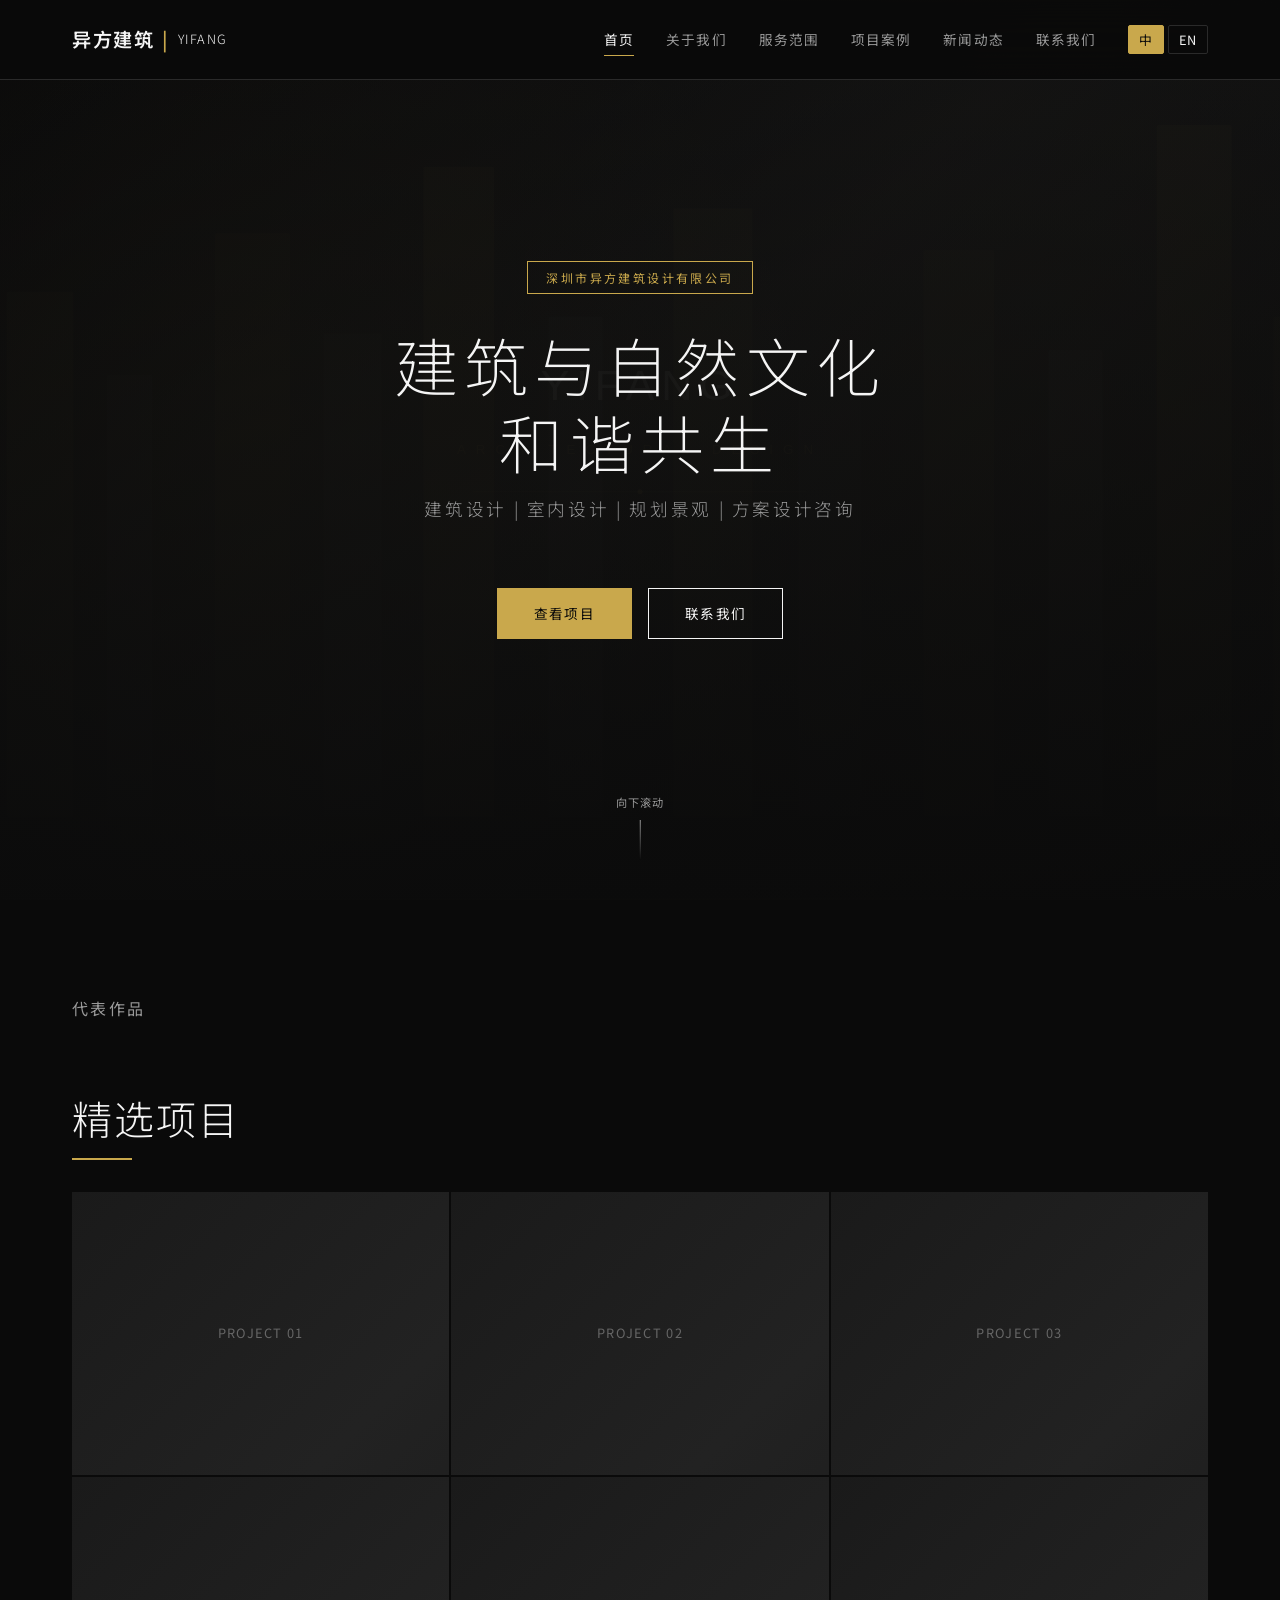
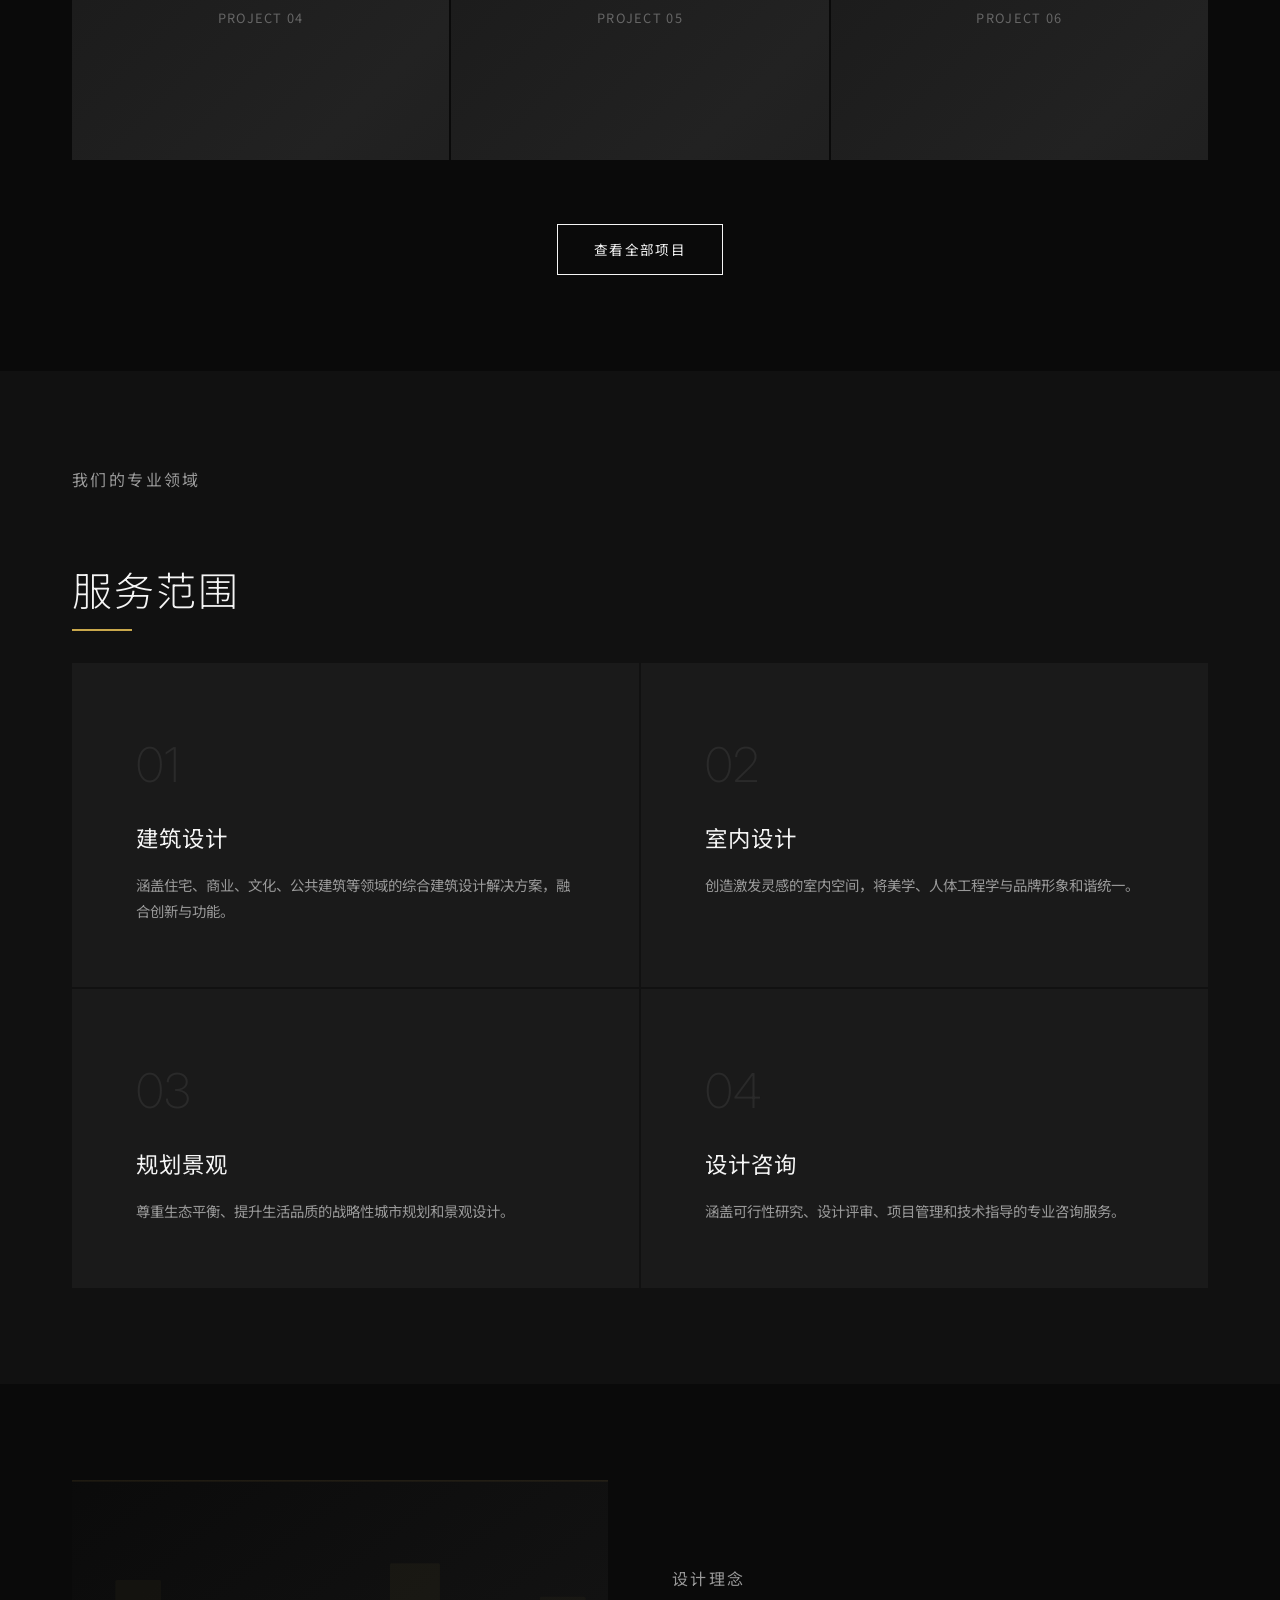
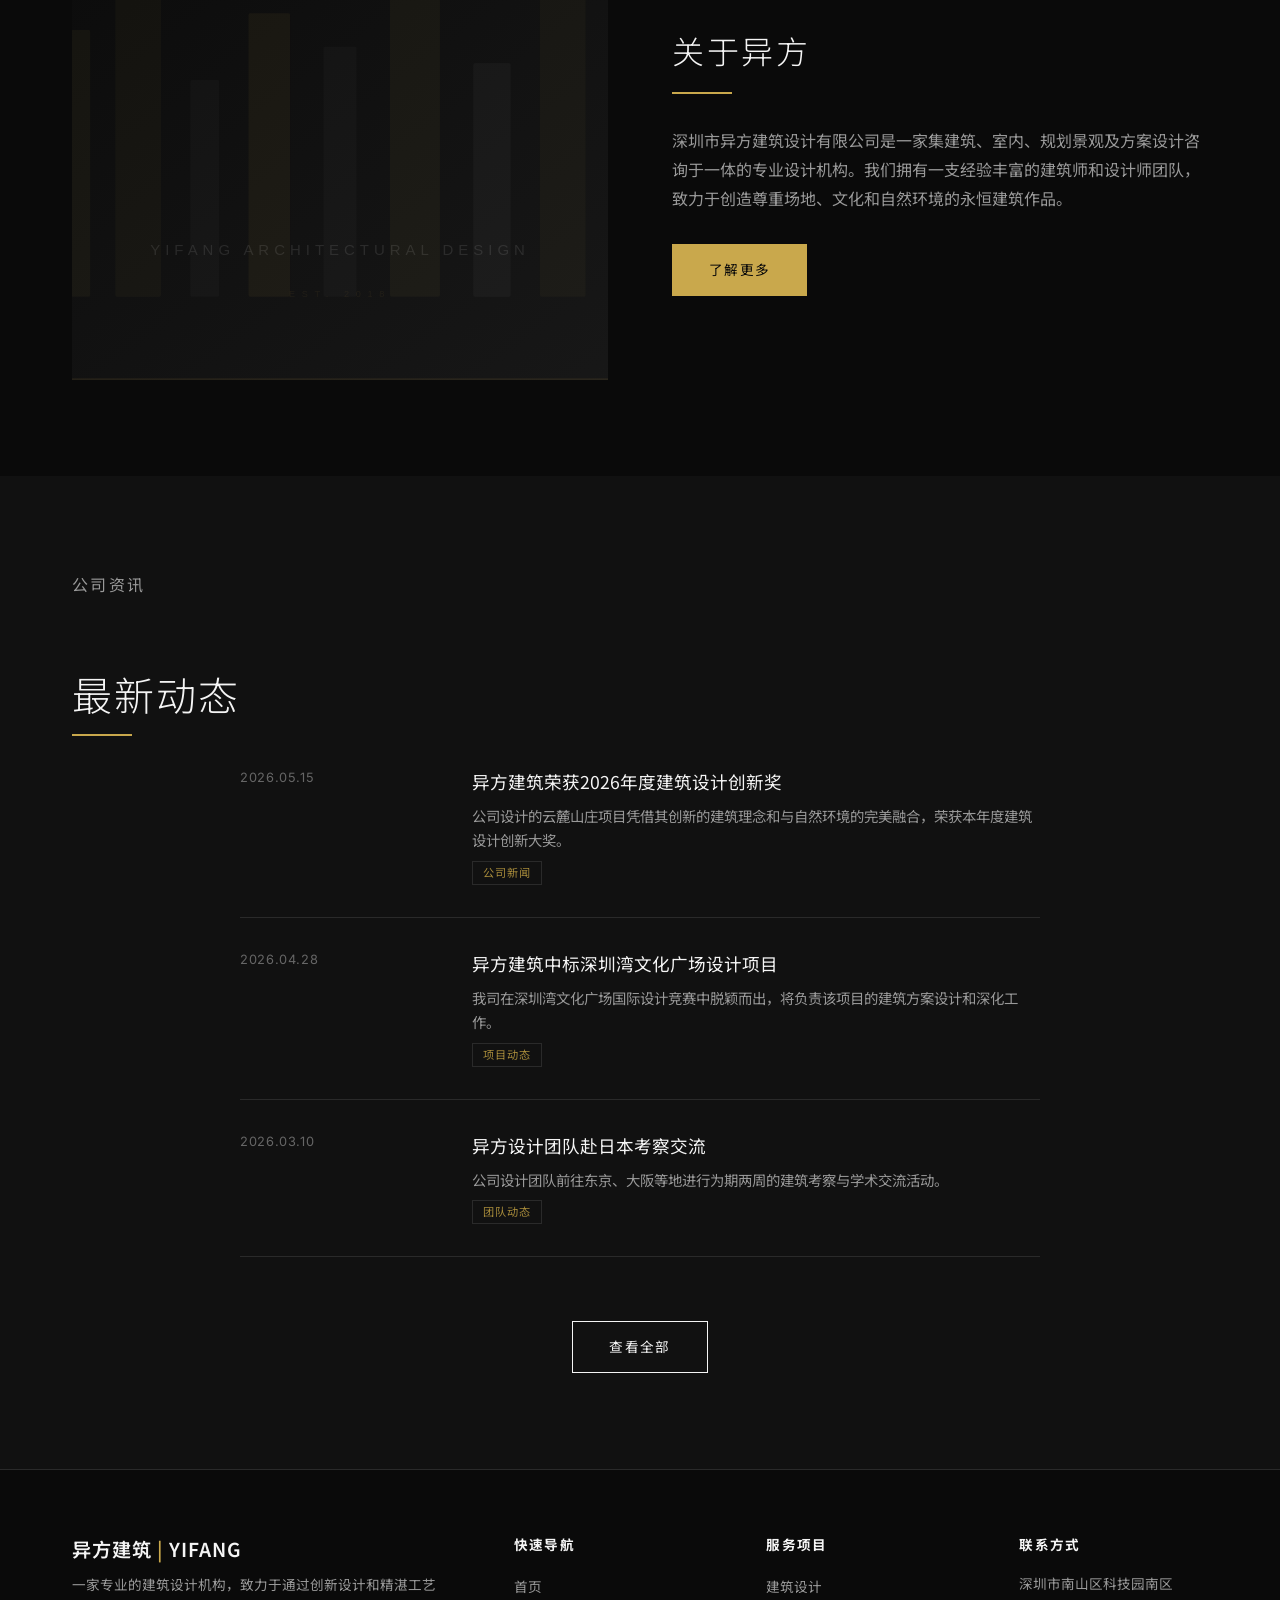
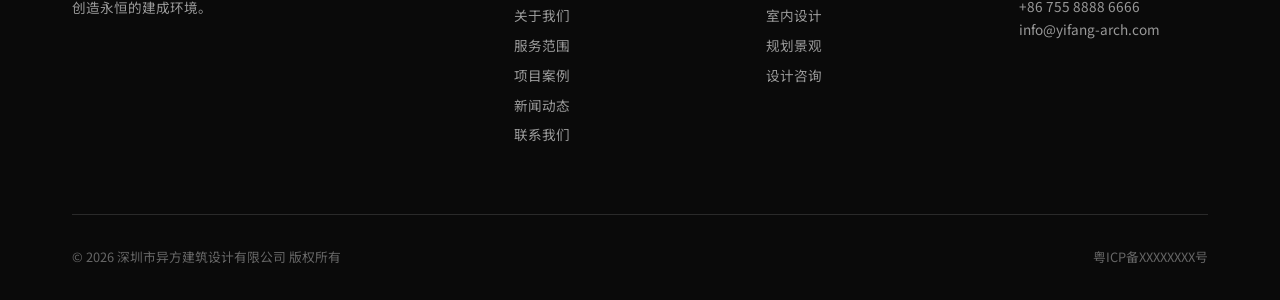
==== commit d3e593a8: "feat: add architectural SVG placeholder images - Hero background, about preview, 4 service images - " ====
--- a/index.html
+++ b/index.html
@@ -43,9 +43,7 @@
 
   <!-- Hero Section -->
   <section class="hero" id="home">
-    <div class="hero-bg">
-      <div class="hero-bg"></div>
-    </div>
+    <div class="hero-bg"><img src="/assets/images/hero-bg.svg" alt="Yifang Architecture" /></div>
     <div class="hero-overlay"></div>
     <div class="hero-content">
       <span class="hero-badge" data-i18n="hero.badge">深圳市异方建筑设计有限公司</span>
@@ -171,9 +169,7 @@
   <section class="section" id="about">
     <div class="container">
       <div class="about-preview reveal">
-        <div class="placeholder-img about-preview-image" style="display:flex;align-items:center;justify-content:center;color:var(--color-text-dim);font-size:0.9rem;letter-spacing:0.15em">
-          <span>YIFANG<br>ARCHITECTURE</span>
-        </div>
+        <img src="/assets/images/about-preview.svg" alt="About Yifang" class="about-preview-image" />
         <div class="about-preview-content">
           <p class="section-subtitle" data-i18n="section.about.subtitle">设计理念</p>
           <h2 data-i18n="section.about.title">关于异方</h2>
@@ -276,3 +272,5 @@
   <script src="/assets/js/main.js"></script>
 </body>
 </html>
+
+
